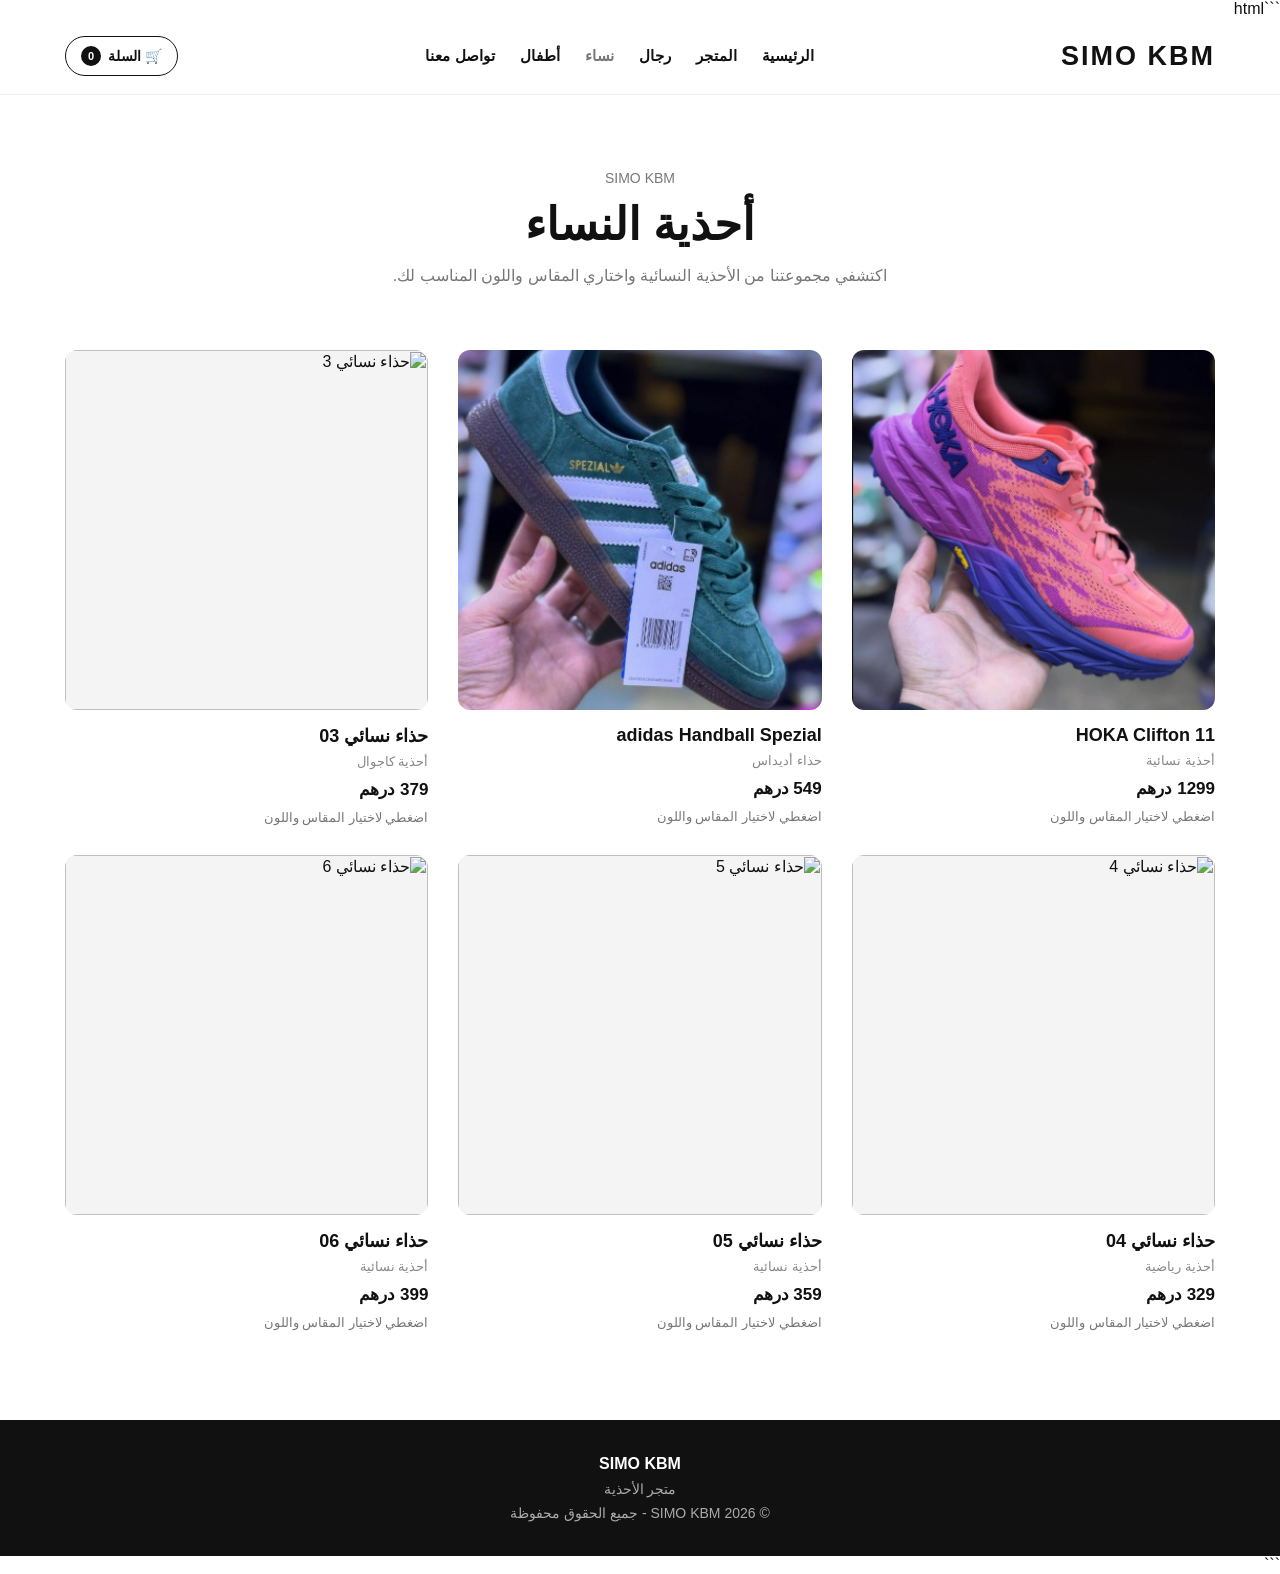
==== pages/women.html @ d17ba3e7 "Add files via upload" ====
```html
<!DOCTYPE html>
<html lang="ar" dir="rtl">

<head>
    <meta charset="UTF-8">
    <meta name="viewport" content="width=device-width, initial-scale=1.0">

    <title>نساء | SIMO KBM</title>

    <style>
        * {
            margin: 0;
            padding: 0;
            box-sizing: border-box;
        }

        body {
            font-family: Arial, sans-serif;
            background: #ffffff;
            color: #111111;
        }

        a {
            text-decoration: none;
            color: inherit;
        }

        button {
            font-family: inherit;
        }

        /* =========================
           HEADER
        ========================= */

        header {
            width: 100%;
            background: #ffffff;
            border-bottom: 1px solid #eeeeee;
            position: sticky;
            top: 0;
            z-index: 100;
        }

        .header-container {
            max-width: 1200px;
            margin: auto;
            padding: 18px 25px;
            display: flex;
            align-items: center;
            justify-content: space-between;
            gap: 25px;
        }

        .logo {
            font-size: 27px;
            font-weight: 900;
            letter-spacing: 2px;
        }

        nav {
            display: flex;
            align-items: center;
            gap: 25px;
        }

        nav a {
            font-size: 15px;
            font-weight: 600;
            transition: 0.2s;
        }

        nav a:hover,
        nav a.active {
            color: #777777;
        }

        .cart-button {
            display: flex;
            align-items: center;
            gap: 7px;
            padding: 9px 15px;
            border: 1px solid #111111;
            border-radius: 25px;
            font-size: 14px;
            font-weight: bold;
        }

        .cart-button small {
            min-width: 20px;
            height: 20px;
            display: flex;
            align-items: center;
            justify-content: center;
            background: #111111;
            color: #ffffff;
            border-radius: 50%;
            font-size: 11px;
        }

        /* =========================
           PAGE HEADER
        ========================= */

        .page-header {
            max-width: 1200px;
            margin: auto;
            padding: 75px 25px 45px;
            text-align: center;
        }

        .page-header span {
            display: block;
            color: #777777;
            font-size: 14px;
            margin-bottom: 12px;
        }

        .page-header h1 {
            font-size: 45px;
            margin-bottom: 15px;
        }

        .page-header p {
            color: #777777;
            font-size: 16px;
        }

        /* =========================
           PRODUCTS
        ========================= */

        .products-section {
            max-width: 1200px;
            margin: auto;
            padding: 20px 25px 90px;
        }

        .products-grid {
            display: grid;
            grid-template-columns: repeat(3, 1fr);
            gap: 30px;
        }

        .product-card {
            cursor: pointer;
            transition: transform 0.25s ease;
        }

        .product-card:hover {
            transform: translateY(-5px);
        }

        .product-image {
            width: 100%;
            height: 360px;
            background: #f4f4f4;
            border-radius: 12px;
            overflow: hidden;
        }

        .product-image img {
            width: 100%;
            height: 100%;
            display: block;
            object-fit: cover;
            transition: transform 0.4s ease;
        }

        .product-card:hover .product-image img {
            transform: scale(1.05);
        }

        .product-info {
            padding-top: 15px;
        }

        .product-info h2 {
            font-size: 18px;
            margin-bottom: 7px;
        }

        .product-category {
            color: #888888;
            font-size: 13px;
            margin-bottom: 10px;
        }

        .product-price {
            font-size: 17px;
            font-weight: bold;
        }

        .click-text {
            margin-top: 10px;
            color: #777777;
            font-size: 13px;
        }

        /* =========================
           MODAL
        ========================= */

        .modal {
            position: fixed;
            inset: 0;
            background: rgba(0, 0, 0, 0.65);
            display: none;
            align-items: center;
            justify-content: center;
            padding: 20px;
            z-index: 1000;
        }

        .modal.active {
            display: flex;
        }

        .modal-box {
            width: 100%;
            max-width: 900px;
            max-height: 90vh;
            background: #ffffff;
            border-radius: 15px;
            overflow-y: auto;
            position: relative;
            display: grid;
            grid-template-columns: 1fr 1fr;
        }

        .modal-image {
            min-height: 550px;
            background: #f3f3f3;
        }

        .modal-image img {
            width: 100%;
            height: 100%;
            display: block;
            object-fit: cover;
        }

        .modal-content {
            padding: 45px 35px;
        }

        .close-modal {
            position: absolute;
            top: 15px;
            left: 15px;
            width: 38px;
            height: 38px;
            border: none;
            border-radius: 50%;
            background: #111111;
            color: #ffffff;
            font-size: 22px;
            cursor: pointer;
            z-index: 2;
        }

        .modal-content .category {
            color: #888888;
            font-size: 13px;
            margin-bottom: 10px;
        }

        .modal-content h2 {
            font-size: 28px;
            margin-bottom: 12px;
        }

        .modal-price {
            font-size: 20px;
            font-weight: bold;
            margin-bottom: 30px;
        }

        /* =========================
           OPTIONS
        ========================= */

        .option-title {
            font-size: 15px;
            font-weight: bold;
            margin-bottom: 12px;
        }

        .options {
            display: flex;
            flex-wrap: wrap;
            gap: 10px;
            margin-bottom: 28px;
        }

        .option-button {
            min-width: 50px;
            height: 42px;
            padding: 0 14px;
            border: 1px solid #dddddd;
            background: #ffffff;
            border-radius: 6px;
            cursor: pointer;
            transition: 0.2s;
        }

        .option-button:hover {
            border-color: #111111;
        }

        .option-button.selected {
            background: #111111;
            color: #ffffff;
            border-color: #111111;
        }

        .color-button {
            min-width: 80px;
        }

        /* =========================
           ADD TO CART
        ========================= */

        .add-cart-button {
            width: 100%;
            height: 52px;
            border: none;
            border-radius: 7px;
            background: #111111;
            color: #ffffff;
            font-size: 16px;
            font-weight: bold;
            cursor: pointer;
            transition: 0.2s;
        }

        .add-cart-button:hover {
            background: #333333;
        }

        .add-cart-button:disabled {
            background: #cccccc;
            cursor: not-allowed;
        }

        .selection-message {
            min-height: 22px;
            margin-top: 14px;
            text-align: center;
            font-size: 14px;
            color: #555555;
        }

        /* =========================
           FOOTER
        ========================= */

        footer {
            background: #111111;
            color: #ffffff;
            text-align: center;
            padding: 35px 20px;
        }

        footer p {
            color: #aaaaaa;
            font-size: 14px;
            margin-top: 8px;
        }

        /* =========================
           RESPONSIVE
        ========================= */

        @media (max-width: 850px) {

            .header-container {
                flex-wrap: wrap;
                justify-content: center;
            }

            nav {
                order: 3;
                width: 100%;
                justify-content: center;
                flex-wrap: wrap;
            }

            .products-grid {
                grid-template-columns: repeat(2, 1fr);
            }

            .modal-box {
                grid-template-columns: 1fr;
            }

            .modal-image {
                min-height: 300px;
                height: 300px;
            }

            .modal-content {
                padding: 30px 25px;
            }
        }

        @media (max-width: 550px) {

            .page-header {
                padding-top: 50px;
            }

            .page-header h1 {
                font-size: 35px;
            }

            .products-grid {
                grid-template-columns: 1fr;
            }

            .product-image {
                height: 330px;
            }

            nav {
                gap: 15px;
            }
        }
    </style>
</head>

<body>

    <!-- =========================
         HEADER
    ========================= -->

    <header>
        <div class="header-container">

            <a href="../index.html" class="logo">
                SIMO KBM
            </a>

            <nav>

                <a href="../index.html">
                    الرئيسية
                </a>

                <a href="shop.html">
                    المتجر
                </a>

                <a href="men.html">
                    رجال
                </a>

                <a href="women.html" class="active">
                    نساء
                </a>

                <a href="kids.html">
                    أطفال
                </a>

                <a href="contact.html">
                    تواصل معنا
                </a>

            </nav>

            <a href="cart.html" class="cart-button">

                🛒 السلة

                <small id="cartCount">
                    0
                </small>

            </a>

        </div>
    </header>


    <!-- =========================
         PAGE TITLE
    ========================= -->

    <main>

        <section class="page-header">

            <span>
                SIMO KBM
            </span>

            <h1>
                أحذية النساء
            </h1>

            <p>
                اكتشفي مجموعتنا من الأحذية النسائية واختاري المقاس واللون المناسب لك.
            </p>

        </section>


        <!-- =========================
             PRODUCTS
        ========================= -->

        <section class="products-section">

            <div class="products-grid">


                <!-- المنتج 1 -->

                <article
                    class="product-card"
                    onclick="openProduct(1)"
                >

                    <div class="product-image">

                  <img src="../image/w1.jpg" 
                  alt=" HOKA ">

                    </div>

                    <div class="product-info">

                        <h2>
                            HOKA Clifton 11
                        </h2>

                        <div class="product-category">
                            أحذية نسائية
                        </div>

                        <div class="product-price">
                            1299 درهم
                        </div>

                        <div class="click-text">
                            اضغطي لاختيار المقاس واللون
                        </div>

                    </div>

                </article>


                <!-- المنتج 2 -->

                <article
                    class="product-card"
                    onclick="openProduct(2)"
                >

                    <div class="product-image">
                  <img src="../image/w2.jpg" 
                  alt=" adidas Handball Spezial ">

                    </div>

                    <div class="product-info">

                        <h2>
                            adidas Handball Spezial
                        </h2>

                        <div class="product-category">
                            حذاء أديداس
                        </div>

                        <div class="product-price">
                            549 درهم
                        </div>

                        <div class="click-text">
                            اضغطي لاختيار المقاس واللون
                        </div>

                    </div>

                </article>


                <!-- المنتج 3 -->

                <article
                    class="product-card"
                    onclick="openProduct(3)"
                >

                    <div class="product-image">

                        <img
                            src="../images/w3.jpg"
                            alt="حذاء نسائي 3"
                        >

                    </div>

                    <div class="product-info">

                        <h2>
                            حذاء نسائي 03
                        </h2>

                        <div class="product-category">
                            أحذية كاجوال
                        </div>

                        <div class="product-price">
                            379 درهم
                        </div>

                        <div class="click-text">
                            اضغطي لاختيار المقاس واللون
                        </div>

                    </div>

                </article>


                <!-- المنتج 4 -->

                <article
                    class="product-card"
                    onclick="openProduct(4)"
                >

                    <div class="product-image">

                        <img
                            src="../images/w4.jpg"
                            alt="حذاء نسائي 4"
                        >

                    </div>

                    <div class="product-info">

                        <h2>
                            حذاء نسائي 04
                        </h2>

                        <div class="product-category">
                            أحذية رياضية
                        </div>

                        <div class="product-price">
                            329 درهم
                        </div>

                        <div class="click-text">
                            اضغطي لاختيار المقاس واللون
                        </div>

                    </div>

                </article>


                <!-- المنتج 5 -->

                <article
                    class="product-card"
                    onclick="openProduct(5)"
                >

                    <div class="product-image">

                        <img
                            src="../images/w5.jpg"
                            alt="حذاء نسائي 5"
                        >

                    </div>

                    <div class="product-info">

                        <h2>
                            حذاء نسائي 05
                        </h2>

                        <div class="product-category">
                            أحذية نسائية
                        </div>

                        <div class="product-price">
                            359 درهم
                        </div>

                        <div class="click-text">
                            اضغطي لاختيار المقاس واللون
                        </div>

                    </div>

                </article>


                <!-- المنتج 6 -->

                <article
                    class="product-card"
                    onclick="openProduct(6)"
                >

                    <div class="product-image">

                        <img
                            src="../images/w6.jpg"
                            alt="حذاء نسائي 6"
                        >

                    </div>

                    <div class="product-info">

                        <h2>
                            حذاء نسائي 06
                        </h2>

                        <div class="product-category">
                            أحذية نسائية
                        </div>

                        <div class="product-price">
                            399 درهم
                        </div>

                        <div class="click-text">
                            اضغطي لاختيار المقاس واللون
                        </div>

                    </div>

                </article>

            </div>

        </section>

    </main>


    <!-- =========================
         MODAL
    ========================= -->

    <div class="modal" id="productModal">

        <div class="modal-box">

            <button
                class="close-modal"
                onclick="closeModal()"
                aria-label="إغلاق"
            >
                ×
            </button>


            <div class="modal-image">

                <img
                    id="modalImage"
                    src=""
                    alt="صورة المنتج"
                >

            </div>


            <div class="modal-content">

                <div
                    class="category"
                    id="modalCategory"
                >
                    أحذية نسائية
                </div>


                <h2 id="modalName">
                    اسم المنتج
                </h2>


                <div
                    class="modal-price"
                    id="modalPrice"
                >
                    299 درهم
                </div>


                <!-- المقاس -->

                <div class="option-title">
                    اختاري المقاس:
                </div>

                <div
                    class="options"
                    id="sizeOptions"
                >
                </div>


                <!-- اللون -->

                <div class="option-title">
                    اختاري اللون:
                </div>

                <div
                    class="options"
                    id="colorOptions"
                >
                </div>


                <button
                    class="add-cart-button"
                    id="addCartButton"
                    onclick="addToCart()"
                    disabled
                >
                    اختاري المقاس واللون
                </button>


                <div
                    class="selection-message"
                    id="selectionMessage"
                >
                </div>

            </div>

        </div>

    </div>


    <!-- =========================
         FOOTER
    ========================= -->

    <footer>

        <strong>
            SIMO KBM
        </strong>

        <p>
            متجر الأحذية
        </p>

        <p>
            © 2026 SIMO KBM - جميع الحقوق محفوظة
        </p>

    </footer>


    <!-- =========================
         JAVASCRIPT
    ========================= -->

    <script>

        /* =========================
           المنتجات
        ========================= */

        const products = {

            1: {
                id: 1,
                name: "حذاء نسائي 01",
                category: "أحذية نسائية",
                price: 299,
                image: "../images/w1.jpg",
                sizes: [36, 37, 38, 39, 40, 41],
                colors: [
                    "أسود",
                    "أبيض",
                    "بيج"
                ]
            },


            2: {
                id: 2,
                name: "حذاء نسائي 02",
                category: "أحذية رياضية",
                price: 349,
                image: "../images/w2.jpg",
                sizes: [36, 37, 38, 39, 40, 41],
                colors: [
                    "أبيض",
                    "وردي",
                    "أسود"
                ]
            },


            3: {
                id: 3,
                name: "حذاء نسائي 03",
                category: "أحذية كاجوال",
                price: 379,
                image: "../images/w3.jpg",
                sizes: [36, 37, 38, 39, 40],
                colors: [
                    "بني",
                    "بيج",
                    "أسود"
                ]
            },


            4: {
                id: 4,
                name: "حذاء نسائي 04",
                category: "أحذية رياضية",
                price: 329,
                image: "../images/w4.jpg",
                sizes: [36, 37, 38, 39, 40, 41],
                colors: [
                    "أبيض",
                    "رمادي",
                    "أزرق"
                ]
            },


            5: {
                id: 5,
                name: "حذاء نسائي 05",
                category: "أحذية نسائية",
                price: 359,
                image: "../images/w5.jpg",
                sizes: [36, 37, 38, 39, 40],
                colors: [
                    "أسود",
                    "أحمر",
                    "أبيض"
                ]
            },


            6: {
                id: 6,
                name: "حذاء نسائي 06",
                category: "أحذية نسائية",
                price: 399,
                image: "../images/w6.jpg",
                sizes: [36, 37, 38, 39, 40, 41],
                colors: [
                    "بيج",
                    "أسود",
                    "أبيض"
                ]
            }

        };


        /* =========================
           المتغيرات
        ========================= */

        let selectedProduct = null;
        let selectedSize = null;
        let selectedColor = null;


        /* =========================
           العناصر
        ========================= */

        const modal =
            document.getElementById("productModal");

        const modalImage =
            document.getElementById("modalImage");

        const modalName =
            document.getElementById("modalName");

        const modalCategory =
            document.getElementById("modalCategory");

        const modalPrice =
            document.getElementById("modalPrice");

        const sizeOptions =
            document.getElementById("sizeOptions");

        const colorOptions =
            document.getElementById("colorOptions");

        const addCartButton =
            document.getElementById("addCartButton");

        const selectionMessage =
            document.getElementById("selectionMessage");

        const cartCount =
            document.getElementById("cartCount");


        /* =========================
           فتح المنتج
        ========================= */

        function openProduct(productId) {

            selectedProduct =
                products[productId];

            selectedSize = null;
            selectedColor = null;


            modalImage.src =
                selectedProduct.image;

            modalImage.alt =
                selectedProduct.name;

            modalName.textContent =
                selectedProduct.name;

            modalCategory.textContent =
                selectedProduct.category;

            modalPrice.textContent =
                selectedProduct.price + " درهم";


            /* المقاسات */

            sizeOptions.innerHTML = "";

            selectedProduct.sizes.forEach(
                function(size) {

                    const button =
                        document.createElement("button");

                    button.className =
                        "option-button";

                    button.type = "button";

                    button.textContent =
                        size;


                    button.onclick =
                        function() {

                            selectedSize = size;


                            document
                                .querySelectorAll(
                                    "#sizeOptions .option-button"
                                )
                                .forEach(
                                    function(btn) {

                                        btn.classList.remove(
                                            "selected"
                                        );

                                    }
                                );


                            button.classList.add(
                                "selected"
                            );


                            updateAddButton();

                        };


                    sizeOptions.appendChild(
                        button
                    );

                }
            );


            /* الألوان */

            colorOptions.innerHTML = "";

            selectedProduct.colors.forEach(
                function(color) {

                    const button =
                        document.createElement("button");

                    button.className =
                        "option-button color-button";

                    button.type = "button";

                    button.textContent =
                        color;


                    button.onclick =
                        function() {

                            selectedColor = color;


                            document
                                .querySelectorAll(
                                    "#colorOptions .option-button"
                                )
                                .forEach(
                                    function(btn) {

                                        btn.classList.remove(
                                            "selected"
                                        );

                                    }
                                );


                            button.classList.add(
                                "selected"
                            );


                            updateAddButton();

                        };


                    colorOptions.appendChild(
                        button
                    );

                }
            );


            addCartButton.disabled = true;

            addCartButton.textContent =
                "اختاري المقاس واللون";

            selectionMessage.textContent = "";


            modal.classList.add("active");

            document.body.style.overflow =
                "hidden";
        }


        /* =========================
           إغلاق
        ========================= */

        function closeModal() {

            modal.classList.remove(
                "active"
            );

            document.body.style.overflow =
                "";

            selectedProduct = null;
            selectedSize = null;
            selectedColor = null;
        }


        /* =========================
           تحديث الزر
        ========================= */

        function updateAddButton() {

            if (
                selectedSize &&
                selectedColor
            ) {

                addCartButton.disabled =
                    false;

                addCartButton.textContent =
                    "أضف إلى السلة";


                selectionMessage.textContent =
                    "المقاس: " +
                    selectedSize +
                    " | اللون: " +
                    selectedColor;

            }

            else {

                addCartButton.disabled =
                    true;

                addCartButton.textContent =
                    "اختاري المقاس واللون";


                if (
                    selectedSize &&
                    !selectedColor
                ) {

                    selectionMessage.textContent =
                        "اختاري اللون";

                }

                else if (
                    !selectedSize &&
                    selectedColor
                ) {

                    selectionMessage.textContent =
                        "اختاري المقاس";

                }

                else {

                    selectionMessage.textContent =
                        "";

                }

            }
        }


        /* =========================
           قراءة السلة
        ========================= */

        function getCart() {

            const savedCart =
                localStorage.getItem(
                    "simoCart"
                );


            if (!savedCart) {
                return [];
            }


            try {

                return JSON.parse(
                    savedCart
                );

            }

            catch (error) {

                return [];

            }
        }


        /* =========================
           حفظ السلة
        ========================= */

        function saveCart(cart) {

            localStorage.setItem(
                "simoCart",
                JSON.stringify(cart)
            );

        }


        /* =========================
           إضافة للسلة
        ========================= */

        function addToCart() {

            if (
                !selectedProduct ||
                !selectedSize ||
                !selectedColor
            ) {

                return;

            }


            const cart =
                getCart();


            const newItem = {

                cartId: Date.now(),

                productId:
                    selectedProduct.id,

                name:
                    selectedProduct.name,

                category:
                    selectedProduct.category,

                price:
                    selectedProduct.price,

                image:
                    selectedProduct.image,

                size:
                    selectedSize,

                color:
                    selectedColor,

                quantity: 1

            };


            cart.push(newItem);


            saveCart(cart);


            updateCartCount();


            addCartButton.textContent =
                "✓ تمت الإضافة إلى السلة";


            selectionMessage.textContent =
                "تمت إضافة المنتج بنجاح";


            setTimeout(
                function() {

                    closeModal();

                },
                900
            );

        }


        /* =========================
           عدد السلة
        ========================= */

        function updateCartCount() {

            const cart =
                getCart();


            let totalQuantity = 0;


            cart.forEach(
                function(item) {

                    totalQuantity +=
                        Number(item.quantity) || 1;

                }
            );


            cartCount.textContent =
                totalQuantity;

        }


        /* =========================
           الضغط خارج النافذة
        ========================= */

        modal.addEventListener(
            "click",
            function(event) {

                if (
                    event.target === modal
                ) {

                    closeModal();

                }

            }
        );


        /* =========================
           زر ESC
        ========================= */

        document.addEventListener(
            "keydown",
            function(event) {

                if (
                    event.key === "Escape"
                ) {

                    closeModal();

                }

            }
        );


        /* =========================
           التشغيل
        ========================= */

        updateCartCount();

    </script>

</body>

</html>
```
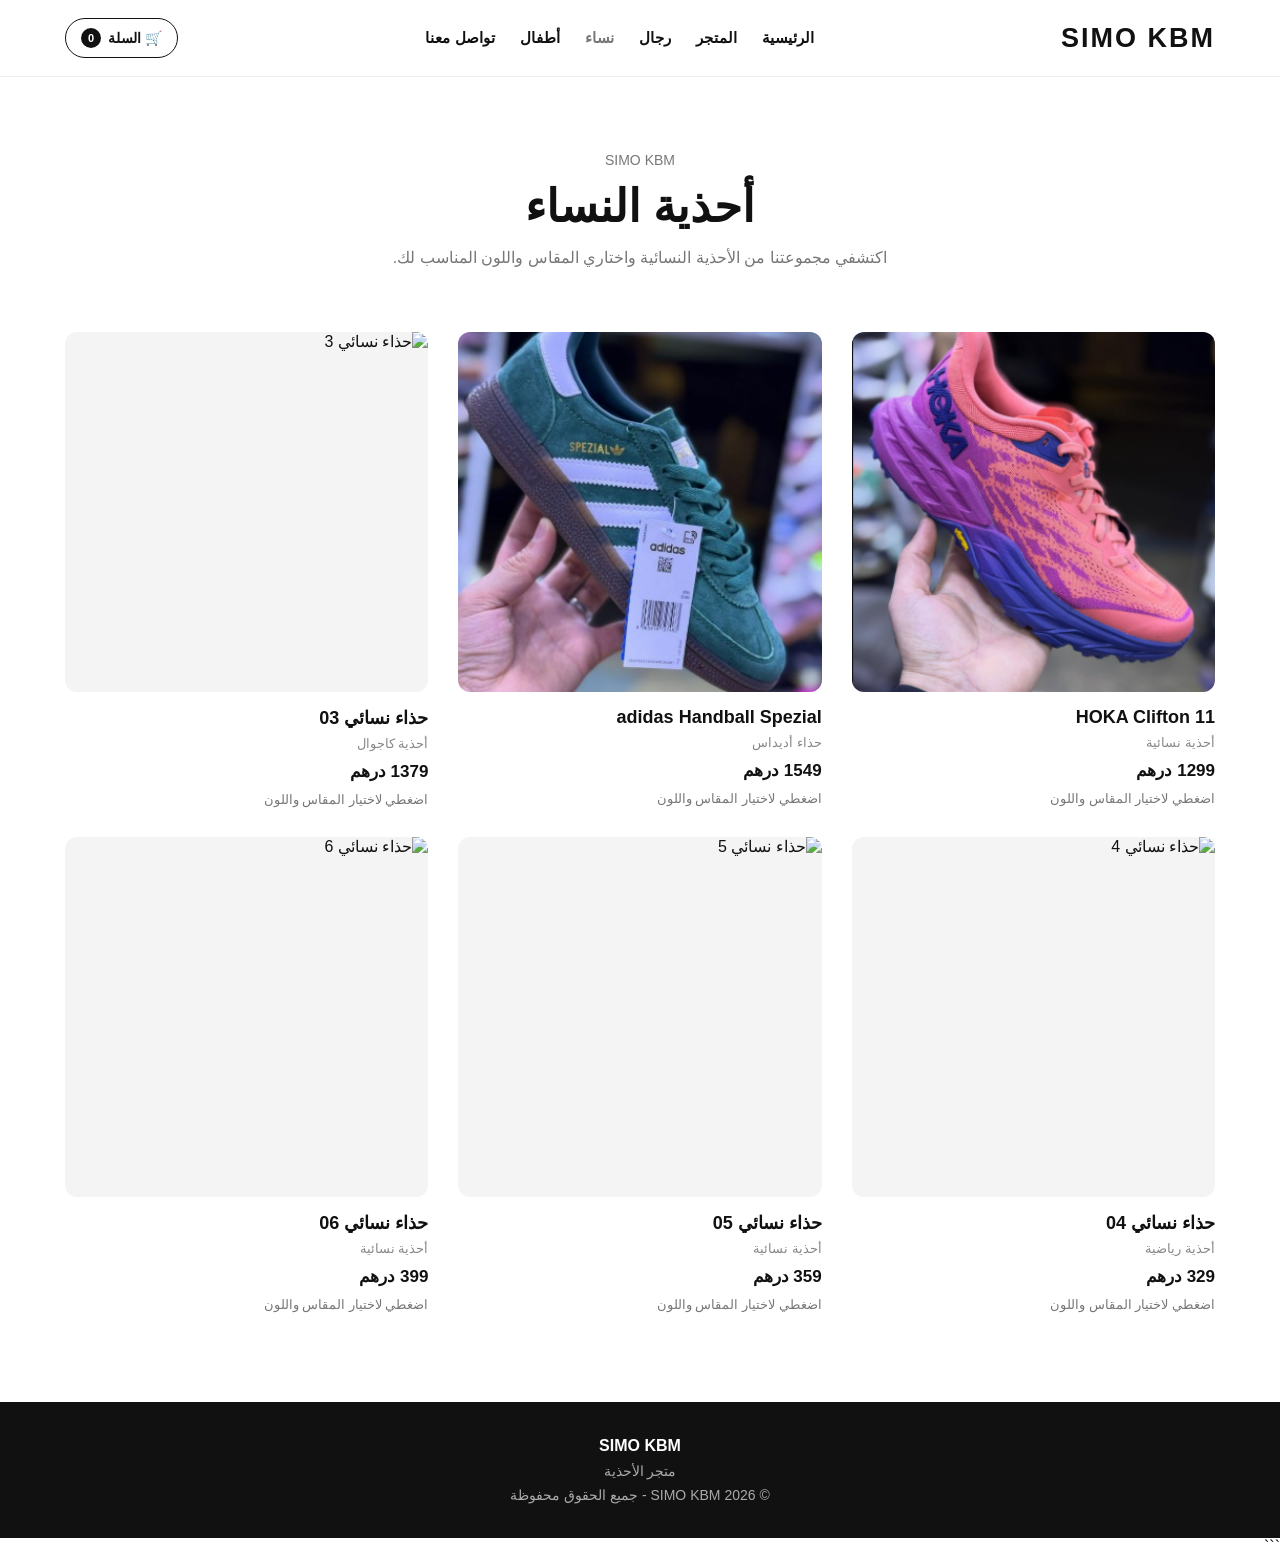
==== commit 0d1ed824: "Update women.html" ====
--- a/pages/women.html
+++ b/pages/women.html
@@ -1,4 +1,3 @@
-```html
 <!DOCTYPE html>
 <html lang="ar" dir="rtl">
 
@@ -579,7 +578,7 @@
                         </div>
 
                         <div class="product-price">
-                            549 درهم
+                            1549 درهم
                         </div>
 
                         <div class="click-text">
@@ -601,7 +600,7 @@
                     <div class="product-image">
 
                         <img
-                            src="../images/w3.jpg"
+                            src="../image/w3.jpg"
                             alt="حذاء نسائي 3"
                         >
 
@@ -618,7 +617,7 @@
                         </div>
 
                         <div class="product-price">
-                            379 درهم
+                            1379 درهم
                         </div>
 
                         <div class="click-text">
@@ -640,7 +639,7 @@
                     <div class="product-image">
 
                         <img
-                            src="../images/w4.jpg"
+                            src="../image/w4.jpg"
                             alt="حذاء نسائي 4"
                         >
 
@@ -679,7 +678,7 @@
                     <div class="product-image">
 
                         <img
-                            src="../images/w5.jpg"
+                            src="../image/w5.jpg"
                             alt="حذاء نسائي 5"
                         >
 
@@ -718,7 +717,7 @@
                     <div class="product-image">
 
                         <img
-                            src="../images/w6.jpg"
+                            src="../image/w6.jpg"
                             alt="حذاء نسائي 6"
                         >
 
